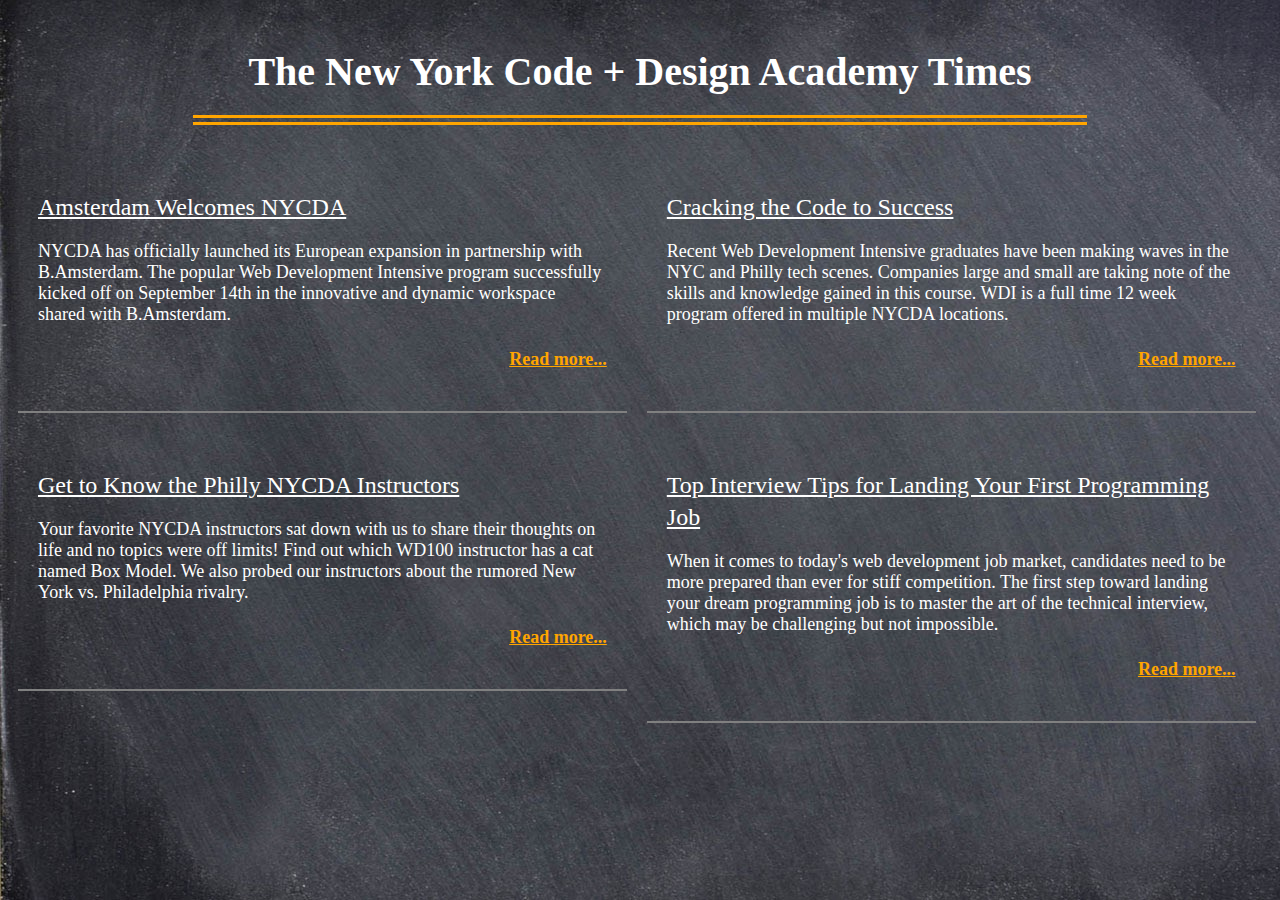
==== index.html @ 56920bf7 "initial setup" ====
<!DOCTYPE html>
<html>
	<head>
		<link rel="stylesheet" type="text/css" href="styles/styles.css">
		<meta charset="utf-8"/>
	</head>
	<body>
		<div class="wrapper">
			<h1 class="nycda">The New York Code + Design Academy Times</h1>
		</div>
		<div class="column">
			<p>
				<a class="format" href="page-two.html">Amsterdam Welcomes NYCDA</a>
			</p>
			<p class="teaser">
				NYCDA has officially launched its European expansion in partnership with B.Amsterdam. The popular Web Development Intensive program successfully kicked off on September 14th in the innovative and dynamic workspace shared with B.Amsterdam.
			</p>
			<p class="continue">
				<a class="more" href="page-two.html">Read more...</a>
			</p>
		</div>		
		<div class="column">
			<p>
				<a href="page-two.html">Cracking the Code to Success</a>
			</p>
			<p class="teaser">
				Recent Web Development Intensive graduates have been making waves in the NYC and Philly tech scenes. Companies large and small are taking note of the skills and knowledge gained in this course. WDI is a full time 12 week program offered in multiple NYCDA locations.
			</p>
			<p class="continue">
				<a class="more" href="page-two.html">Read more...</a>
			</p>
		</div>	
		<div class="column">
			<p>
				<a class="format" href="page-two.html">Get to Know the Philly NYCDA Instructors</a>
			</p>
			<p class="teaser">
				Your favorite NYCDA instructors sat down with us to share their thoughts on life and no topics were off limits! Find out which WD100 instructor has a cat named Box Model. We also probed our instructors about the rumored New York vs. Philadelphia rivalry.
			</p>
			<p class="continue">
				<a class="more" href="page-two.html">Read more...</a>
			</p>
		</div>
		<div class="column">
			<p>
				<a class="format" href="page-two.html">Top Interview Tips for Landing Your First Programming Job</a>
			</p>
			<p class="teaser">
				When it comes to today's web development job market, candidates need to be more prepared than ever for stiff competition. The first step toward landing your dream programming job is to master the art of the technical interview, which may be challenging but not impossible.
			</p>
			<p class="continue">
				<a class="more" href="page-two.html">Read more...</a>
			</p>
		</div>
	</body>
</html>
---- styles/styles.css ----
/*page 1*/

body{
	background-image: url("../assets/images/fade.jpg");
}
.nycda{
	font-family: Lucida;
	font-size: 40px;
	font-style: bold;
	text-align: center;
	color: white;
	border-bottom: 10px double orange;
}

.column{
	float: left;
	border-bottom: double 2px gray;
	width: 45%;
	margin: 10px;
	padding: 20px;
}

.wrapper{
	width:90%;
    margin:0 auto;
    padding:20px;
}

a{
	font-family: Lucida;
	font-size: 24px;
	line-height: 32px;
	color: white;

}
.format{
	font-family: Lucida;
	font-size: 24px;
	line-height: 32px;
}

.teaser{
	font-family: Lucida;
	color: white;
	font-size: 18px;
	text-align: left;

}

.more{
	font-family: Lucida;
	font-size: 18px;
	font-weight: bold;
	color: orange;
}

.continue{
	text-align: right;
}

/*page 2*/
.facebook{
	position: fixed;
	top:100px;
	left:1255px;
	width: 50px;
	height: 40px;
	text-align: center;

}

.news{
	width:75%;
	margin: 0 auto;
	padding: 20px;
	font-family: Lucida;
	color: white;
	font-size: 18px
}

img{
	width:25%;
	float:left;
}

h1{
	font-family: Lucida;
	font-size: 32px;
	font-style: bold;
	text-align: center;
	color: white;
	border-bottom: 10px double orange;
	width:75%;
	margin: 0 auto;
	padding: 20px;
}

.nycdasmall{
	font-family: Lucida;
	font-size: 16px;
	text-align: center;
	border: 5px double orange;
	margin: 20px auto;
}
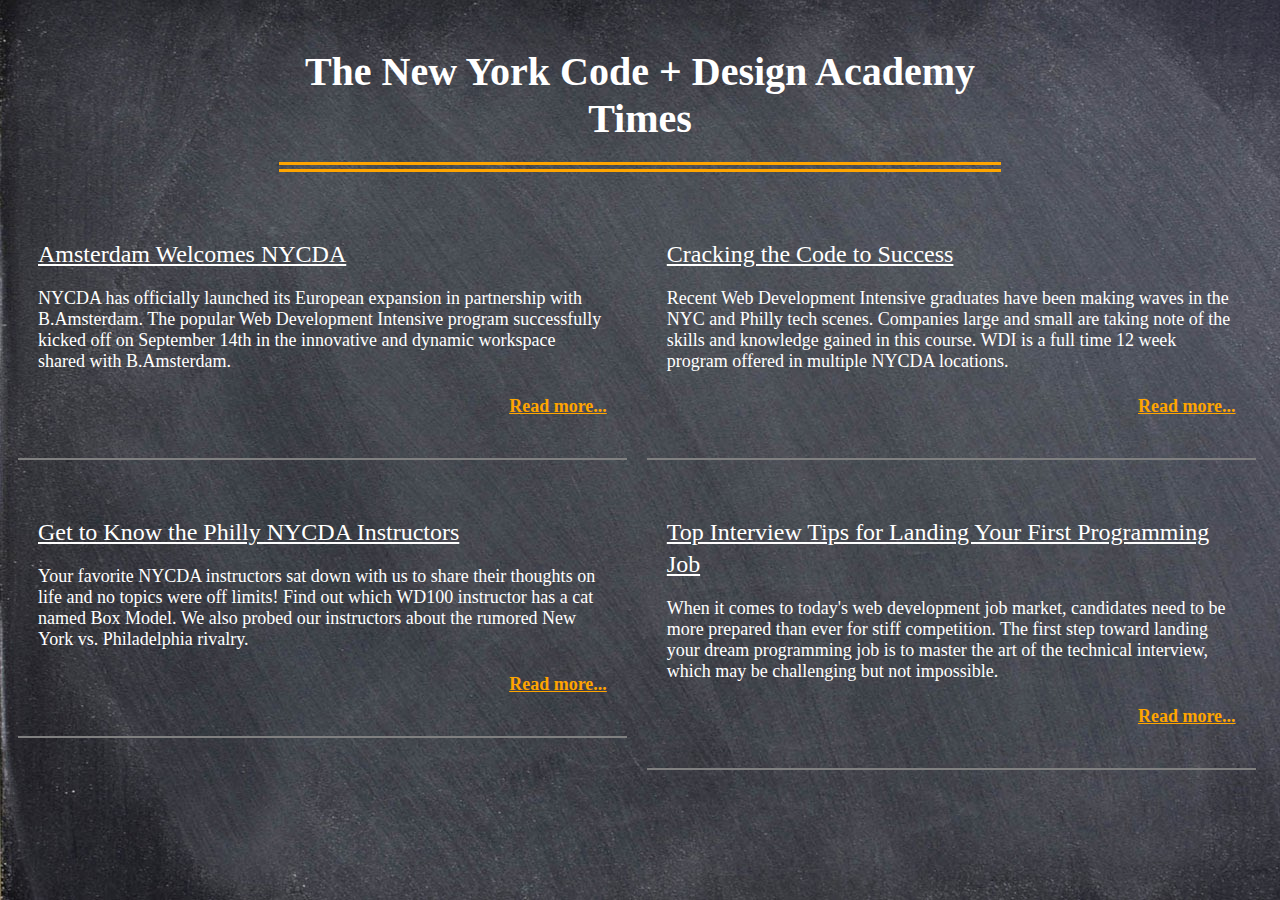
==== commit 6f4568e5: "changed class names and cleaned up code" ====
--- a/index.html
+++ b/index.html
@@ -10,7 +10,7 @@
 		</div>
 		<div class="column">
 			<p>
-				<a class="format" href="page-two.html">Amsterdam Welcomes NYCDA</a>
+				<a href="page-two.html">Amsterdam Welcomes NYCDA</a>
 			</p>
 			<p class="teaser">
 				NYCDA has officially launched its European expansion in partnership with B.Amsterdam. The popular Web Development Intensive program successfully kicked off on September 14th in the innovative and dynamic workspace shared with B.Amsterdam.
@@ -32,7 +32,7 @@
 		</div>	
 		<div class="column">
 			<p>
-				<a class="format" href="page-two.html">Get to Know the Philly NYCDA Instructors</a>
+				<a href="page-two.html">Get to Know the Philly NYCDA Instructors</a>
 			</p>
 			<p class="teaser">
 				Your favorite NYCDA instructors sat down with us to share their thoughts on life and no topics were off limits! Find out which WD100 instructor has a cat named Box Model. We also probed our instructors about the rumored New York vs. Philadelphia rivalry.
@@ -43,7 +43,7 @@
 		</div>
 		<div class="column">
 			<p>
-				<a class="format" href="page-two.html">Top Interview Tips for Landing Your First Programming Job</a>
+				<a href="page-two.html">Top Interview Tips for Landing Your First Programming Job</a>
 			</p>
 			<p class="teaser">
 				When it comes to today's web development job market, candidates need to be more prepared than ever for stiff competition. The first step toward landing your dream programming job is to master the art of the technical interview, which may be challenging but not impossible.
--- a/styles/styles.css
+++ b/styles/styles.css
@@ -3,6 +3,13 @@
 body{
 	background-image: url("../assets/images/fade.jpg");
 }
+
+.wrapper{
+	width:90%;
+    margin:0 auto;
+    padding:20px;
+}
+
 .nycda{
 	font-family: Lucida;
 	font-size: 40px;
@@ -20,23 +27,11 @@
 	padding: 20px;
 }
 
-.wrapper{
-	width:90%;
-    margin:0 auto;
-    padding:20px;
-}
-
 a{
 	font-family: Lucida;
 	font-size: 24px;
 	line-height: 32px;
 	color: white;
-
-}
-.format{
-	font-family: Lucida;
-	font-size: 24px;
-	line-height: 32px;
 }
 
 .teaser{
@@ -44,7 +39,10 @@
 	color: white;
 	font-size: 18px;
 	text-align: left;
+}
 
+.continue{
+	text-align: right;
 }
 
 .more{
@@ -54,19 +52,17 @@
 	color: orange;
 }
 
-.continue{
-	text-align: right;
-}
-
 /*page 2*/
-.facebook{
-	position: fixed;
-	top:100px;
-	left:1255px;
-	width: 50px;
-	height: 40px;
+h1{
+	font-family: Lucida;
+	font-size: 32px;
+	font-style: bold;
 	text-align: center;
-
+	color: white;
+	border-bottom: 10px double orange;
+	width:60%;
+	margin: 0 auto;
+	padding: 20px;
 }
 
 .news{
@@ -78,21 +74,18 @@
 	font-size: 18px
 }
 
-img{
+img.nothing{
 	width:25%;
 	float:left;
 }
 
-h1{
-	font-family: Lucida;
-	font-size: 32px;
-	font-style: bold;
+.facebook{
+	position: fixed;
+	top:100px;
+	left:1255px;
+	width: 50px;
+	height: 40px;
 	text-align: center;
-	color: white;
-	border-bottom: 10px double orange;
-	width:75%;
-	margin: 0 auto;
-	padding: 20px;
 }
 
 .nycdasmall{
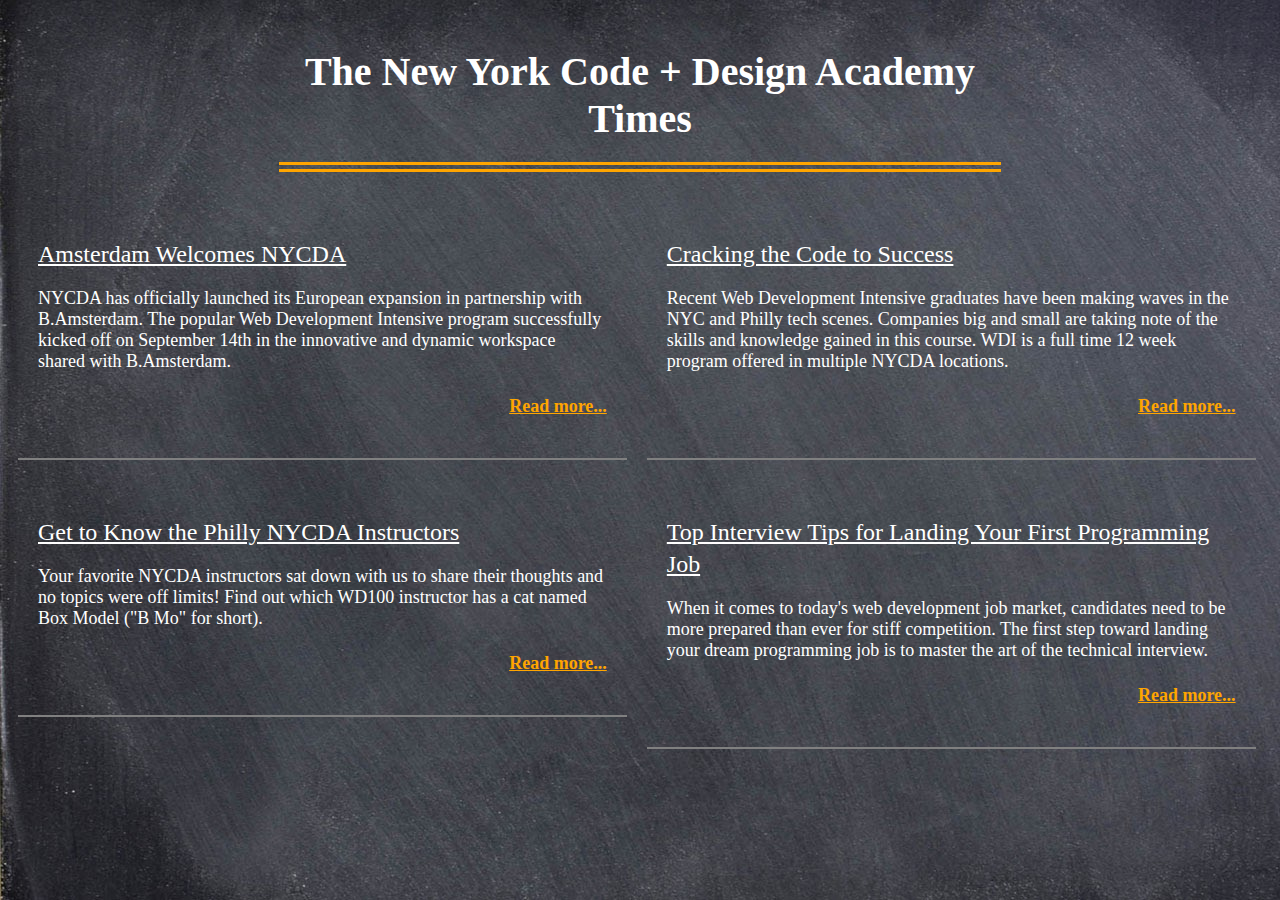
==== commit e4d24347: "changed teaser text" ====
--- a/index.html
+++ b/index.html
@@ -24,7 +24,7 @@
 				<a href="page-two.html">Cracking the Code to Success</a>
 			</p>
 			<p class="teaser">
-				Recent Web Development Intensive graduates have been making waves in the NYC and Philly tech scenes. Companies large and small are taking note of the skills and knowledge gained in this course. WDI is a full time 12 week program offered in multiple NYCDA locations.
+				Recent Web Development Intensive graduates have been making waves in the NYC and Philly tech scenes. Companies big and small are taking note of the skills and knowledge gained in this course. WDI is a full time 12 week program offered in multiple NYCDA locations.
 			</p>
 			<p class="continue">
 				<a class="more" href="page-two.html">Read more...</a>
@@ -35,7 +35,7 @@
 				<a href="page-two.html">Get to Know the Philly NYCDA Instructors</a>
 			</p>
 			<p class="teaser">
-				Your favorite NYCDA instructors sat down with us to share their thoughts on life and no topics were off limits! Find out which WD100 instructor has a cat named Box Model. We also probed our instructors about the rumored New York vs. Philadelphia rivalry.
+				Your favorite NYCDA instructors sat down with us to share their thoughts and no topics were off limits! Find out which WD100 instructor has a cat named Box Model ("B Mo" for short). 
 			</p>
 			<p class="continue">
 				<a class="more" href="page-two.html">Read more...</a>
@@ -46,7 +46,7 @@
 				<a href="page-two.html">Top Interview Tips for Landing Your First Programming Job</a>
 			</p>
 			<p class="teaser">
-				When it comes to today's web development job market, candidates need to be more prepared than ever for stiff competition. The first step toward landing your dream programming job is to master the art of the technical interview, which may be challenging but not impossible.
+				When it comes to today's web development job market, candidates need to be more prepared than ever for stiff competition. The first step toward landing your dream programming job is to master the art of the technical interview.
 			</p>
 			<p class="continue">
 				<a class="more" href="page-two.html">Read more...</a>
